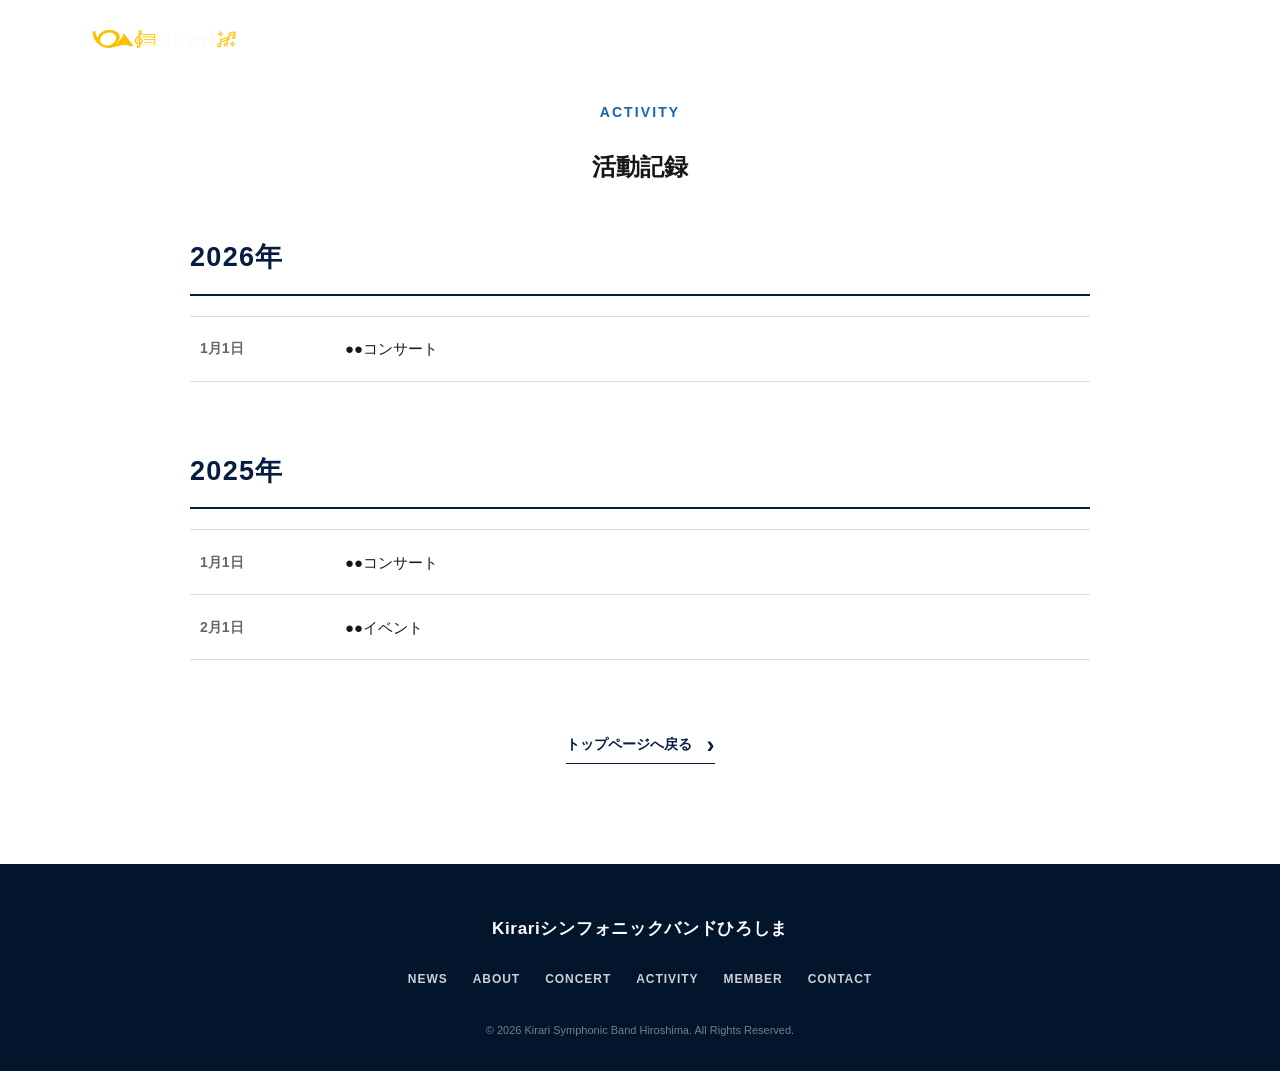
==== activity/index.html @ 5ab47866 "活動記録ページ追加、その他修正" ====
<!DOCTYPE html>
<html lang="ja">

<head>
  <meta charset="UTF-8">
  <meta name="viewport" content="width=device-width, initial-scale=1.0">

  <meta
    name="description"
    content="Kirariシンフォニックバンドひろしまの活動記録。演奏会や地域イベントなど、これまでの活動をご紹介します。"
  >

  <title>活動記録 | Kirariシンフォニックバンドひろしま</title>

  <link rel="stylesheet" href="../css/common.css">
  <link rel="stylesheet" href="../css/activity.css">
</head>

<body class="activity-page">

  <header class="site-header">

    <div class="container header-inner">

      <a class="site-name" href="../index.html">
        <img
          src="../images/ui/kirari_logo_header.png"
          alt="Kirariシンフォニックバンドひろしま"
        >
      </a>

      <button
        class="menu-button"
        aria-label="メニューを開く"
        aria-expanded="false"
        type="button"
      >
        <span></span>
        <span></span>
        <span></span>
      </button>

      <nav class="global-nav">

        <a href="../index.html#news">NEWS</a>
        <a href="../index.html#about">ABOUT</a>
        <a href="../index.html#concert">CONCERT</a>
        <a href="../index.html#activity">ACTIVITY</a>
        <a href="../index.html#member">MEMBER</a>
        <a href="../index.html#contact">CONTACT</a>

      </nav>

    </div>

  </header>


  <main>

    <section class="section">

      <div class="container">

        <div class="section-heading">

          <p class="eyebrow">
            ACTIVITY
          </p>

          <h1>
            活動記録
          </h1>

        </div>

        <div class="activity-records">

          <section class="activity-year">
            <h2>
              2026年
            </h2>

            <div class="activity-record-list">

              <div class="activity-record-item">
                <time datetime="2026-01-01">
                  1月1日
                </time>
                <span>
                  ●●コンサート
                </span>
              </div>

            </div>
          </section>

          <section class="activity-year">
            <h2>
              2025年
            </h2>

            <div class="activity-record-list">

              <div class="activity-record-item">
                <time datetime="2025-01-01">
                  1月1日
                </time>
                <span>
                  ●●コンサート
                </span>
              </div>

              <div class="activity-record-item">
                <time datetime="2025-02-01">
                  2月1日
                </time>
                <span>
                  ●●イベント
                </span>
              </div>

            </div>
          </section>

        </div>

        <div class="activity-page-back">

          <a href="../index.html#activity">

            トップページへ戻る

            <span>
              ›
            </span>

          </a>

        </div>

      </div>

    </section>

  </main>


  <footer class="site-footer">

    <div class="container footer-inner">

      <div class="footer-logo">
        Kirariシンフォニックバンドひろしま
      </div>

      <div class="footer-nav">

        <a href="../index.html#news">
          NEWS
        </a>

        <a href="../index.html#about">
          ABOUT
        </a>

        <a href="../index.html#concert">
          CONCERT
        </a>

        <a href="../index.html#activity">
          ACTIVITY
        </a>

        <a href="../index.html#member">
          MEMBER
        </a>

        <a href="../index.html#contact">
          CONTACT
        </a>

      </div>

      <p class="copyright">
        &copy; 2026 Kirari Symphonic Band Hiroshima.
        All Rights Reserved.
      </p>

    </div>

  </footer>


  <script src="../js/common.js"></script>

</body>

</html>
---- css/common.css ----
/* ==================================================
   Kirariシンフォニックバンドひろしま
   Common CSS
================================================== */


/* ==================================================
   VARIABLES
================================================== */

:root {
  --navy: #061d41;
  --navy-light: #0b2b5b;
  --blue: #1765b3;
  --gold: #ffc400;

  --text: #171717;
  --text-light: #666666;

  --white: #ffffff;
  --gray: #f5f6f8;
  --border: #dddddd;

  --max-width: 1100px;
}


/* ==================================================
   RESET
================================================== */

* {
  box-sizing: border-box;
}

html {
  scroll-behavior: smooth;
}

body {
  margin: 0;

  color: var(--text);
  background: var(--white);

  font-family:
    -apple-system,
    BlinkMacSystemFont,
    "Hiragino Kaku Gothic ProN",
    "Hiragino Sans",
    "Yu Gothic",
    YuGothic,
    "Noto Sans JP",
    sans-serif;

  line-height: 1.8;
}

img {
  max-width: 100%;
  height: auto;
}

a {
  color: inherit;
  text-decoration: none;
}

button {
  font-family: inherit;
}

.container {
  width: min(
    calc(100% - 80px),
    var(--max-width)
  );

  margin: 0 auto;
}


/* ==================================================
   ACCESSIBILITY
================================================== */

.visually-hidden {
  position: absolute;

  width: 1px;
  height: 1px;

  padding: 0;
  margin: -1px;

  overflow: hidden;

  clip: rect(0, 0, 0, 0);

  white-space: nowrap;

  border: 0;
}


/* ==================================================
   HEADER
================================================== */

.site-header {
  position: absolute;

  top: 0;
  left: 0;

  width: 100%;

  z-index: 100;

  color: var(--white);
}

.header-inner {
  min-height: 80px;

  display: flex;
  align-items: center;
  justify-content: space-between;

  gap: 40px;
}

.site-name img {
  display: block;

  width: 150px;
  height: auto;
}

.global-nav {
  display: flex;

  align-items: center;

  gap: 34px;
}

.global-nav a {
  position: relative;

  font-size: 13px;
  font-weight: 700;

  letter-spacing: .04em;

  transition: opacity .2s ease;
}

.global-nav a::after {
  content: "";

  position: absolute;

  left: 0;
  bottom: -7px;

  width: 0;
  height: 2px;

  background: var(--gold);

  transition: width .2s ease;
}

.global-nav a:hover::after {
  width: 100%;
}

.global-nav a:hover {
  opacity: .9;
}


/* ==================================================
   MOBILE MENU BUTTON
================================================== */

.menu-button {
  display: none;

  width: 42px;
  height: 42px;

  padding: 8px;

  border: 0;

  background: transparent;

  cursor: pointer;
}

.menu-button span {
  display: block;

  width: 100%;
  height: 3px;

  margin: 5px 0;

  background: var(--white);

  border-radius: 10px;
}


/* ==================================================
   HERO
================================================== */

.hero {
  min-height: 570px;

  display: flex;

  align-items: center;
  justify-content: center;

  position: relative;

  overflow: hidden;

  color: var(--white);

  background:
    radial-gradient(
      circle at 50% 40%,
      #0c3268 0%,
      var(--navy) 60%,
      #03142f 100%
    );
}

.hero::after {
  content: "";

  position: absolute;

  left: 0;
  bottom: 0;

  width: 100%;
  height: 1px;

  background: rgba(255,255,255,.12);
}

.hero-inner {
  width: min(
    calc(100% - 40px),
    900px
  );

  margin: 55px auto 0;

  text-align: center;

  position: relative;

  z-index: 1;
}

.hero-kicker {
  margin: 0 0 16px;

  color: var(--gold);

  font-size: 13px;
  font-weight: 800;

  letter-spacing: .3em;
}

.hero-logo {
  display: block;

  width: min(75vw, 450px);

  height: auto;

  margin: 0 auto 25px;
}

.hero-copy {
  margin: 0 0 25px;

  font-size: 18px;
  font-weight: 400;

  letter-spacing: .05em;
}

.hero-button {
  display: inline-flex;

  align-items: center;
  justify-content: center;

  gap: 30px;

  min-width: 270px;

  padding: 12px 22px;

  border: 1px solid rgba(255,255,255,.9);

  border-radius: 4px;

  color: var(--white);

  font-size: 15px;
  font-weight: 700;

  transition:
    background .25s ease,
    color .25s ease,
    border-color .25s ease;
}

.hero-button .arrow {
  font-size: 27px;

  line-height: 1;
}

.hero-button:hover {
  background: var(--white);

  color: var(--navy);
}


/* ==================================================
   SECTION
================================================== */

.section {
  padding: 100px 0;
}

.section-heading {
  margin-bottom: 45px;

  text-align: center;
}

.eyebrow {
  margin: 0 0 5px;

  color: var(--blue);

  font-size: 14px;
  font-weight: 800;

  letter-spacing: .15em;
}

.section-heading h2 {
  margin: 0;

  color: var(--navy);

  font-size: 36px;
  font-weight: 800;

  letter-spacing: .05em;
}


/* ==================================================
   NEWS
================================================== */

.news-section {
  background: var(--white);
}

.news-list {
  border-top: 1px solid var(--border);
}

.news-item {
  display: grid;

  grid-template-columns:
    105px
    95px
    1fr
    30px;

  align-items: center;

  gap: 20px;

  min-height: 60px;

  border-bottom: 1px solid var(--border);

  transition: background .2s ease;
}

.news-item:hover {
  background: #f8fafc;
}

.news-item time {
  font-size: 14px;

  color: var(--text);
}

.news-category {
  display: inline-block;

  width: fit-content;

  padding: 2px 10px;

  background: var(--blue);

  border-radius: 3px;

  color: var(--white);

  font-size: 12px;
  font-weight: 700;

  line-height: 1.6;
}

.news-title {
  font-size: 15px;

  font-weight: 500;
}

.news-arrow {
  color: var(--navy);

  font-size: 27px;

  line-height: 1;

  text-align: right;
}

.more-link-wrapper {
  margin-top: 30px;

  text-align: center;
}

.more-link {
  display: inline-flex;

  align-items: center;

  gap: 20px;

  padding-bottom: 5px;

  border-bottom: 1px solid var(--navy);

  color: var(--navy);

  font-size: 14px;
  font-weight: 700;
}

.more-link span {
  font-size: 24px;

  line-height: 1;
}


/* ==================================================
   ABOUT
================================================== */

.about-section {
  background: var(--gray);
}

.about-grid {
  display: grid;

  grid-template-columns:
    1.2fr
    .8fr;

  gap: 80px;

  align-items: center;
}

.about-text h3 {
  margin: 0 0 25px;

  color: var(--navy);

  font-size: 31px;

  line-height: 1.5;
}

.about-text p {
  margin: 0 0 18px;

  color: var(--text-light);

  font-size: 15px;
}

.about-info {
  background: var(--white);

  border: 1px solid var(--border);
}

.info-row {
  display: grid;

  grid-template-columns: 100px 1fr;

  align-items: start;

  padding: 20px 25px;

  border-bottom: 1px solid var(--border);
}

.info-row:last-child {
  border-bottom: 0;
}

.info-row span {
  color: var(--text-light);

  font-size: 13px;
}

.info-row strong {
  color: var(--navy);

  font-size: 14px;

  line-height: 1.8;
}


/* ==================================================
   CONDUCTOR
================================================== */

.conductor {
  display: grid;

  grid-template-columns: 260px 1fr;

  gap: 50px;

  align-items: center;

  margin-top: 80px;

  padding-top: 70px;

  border-top: 1px solid var(--border);
}

.conductor-photo {
  aspect-ratio: 1 / 1;

  display: flex;

  align-items: center;
  justify-content: center;

  overflow: hidden;

  background:
    linear-gradient(
      135deg,
      #d9dee7,
      #b9c2cf
    );

  color: #667085;

  font-size: 13px;
  font-weight: 700;

  letter-spacing: .15em;
}

.conductor-photo img {
  width: 100%;
  height: 100%;

  object-fit: cover;
}

.conductor-content {
  max-width: 600px;
}

.conductor-label {
  margin: 0 0 5px;

  color: var(--blue);

  font-size: 12px;
  font-weight: 800;

  letter-spacing: .15em;
}

.conductor-content h3 {
  margin: 0 0 8px;

  color: var(--navy);

  font-size: 28px;
}

.conductor-content h4 {
  margin: 0 0 20px;

  color: var(--text);

  font-size: 21px;
}

.conductor-name-en {
  margin-left: 10px;

  color: var(--text-light);

  font-size: 14px;
  font-weight: 500;

  letter-spacing: .05em;
}

.conductor-content > p:last-child {
  margin: 0;

  color: var(--text-light);

  font-size: 15px;

  line-height: 2;
}

.conductor-content > p:last-child strong {
  color: var(--navy);

  font-weight: 700;
}


/* ==================================================
   CONCERT
================================================== */

.concert-section {
  background: var(--white);
}

.concert-card {
  display: grid;

  grid-template-columns: 180px 1fr;

  border: 1px solid var(--border);

  background: var(--white);

  box-shadow: 0 10px 35px rgba(0,0,0,.05);
}

.concert-date {
  display: flex;

  flex-direction: column;

  align-items: center;
  justify-content: center;

  min-height: 280px;

  background: var(--navy);

  color: var(--white);

  text-align: center;
}

.concert-date span {
  font-size: 18px;

  letter-spacing: .1em;
}

.concert-date strong {
  margin-top: 5px;

  color: var(--gold);

  font-size: 42px;

  line-height: 1;
}

.concert-content {
  padding: 50px;
}

.concert-label {
  margin: 0 0 5px;

  color: var(--blue);

  font-size: 12px;
  font-weight: 800;

  letter-spacing: .12em;
}

.concert-content h3 {
  margin: 0 0 25px;

  color: var(--navy);

  font-size: 28px;
}

.concert-details p {
  margin: 8px 0;

  color: var(--text-light);

  font-size: 14px;
}

.concert-details span {
  display: inline-block;

  width: 45px;

  color: var(--text);

  font-weight: 700;
}

.detail-space {
  margin-left: 30px;
}

.text-link {
  display: inline-flex;

  align-items: center;

  gap: 15px;

  margin-top: 20px;

  padding-bottom: 4px;

  border-bottom: 1px solid var(--navy);

  color: var(--navy);

  font-size: 14px;

  font-weight: 700;
}

.text-link span {
  font-size: 24px;
}


/* ==================================================
   ACTIVITY
================================================== */

.activity-section {
  background: var(--gray);
}

.activity-grid {
  display: grid;

  grid-template-columns:
    repeat(2, 1fr);

  gap: 25px;

  max-width: 750px;

  margin: 0 auto;
}

.activity-card {
  overflow: hidden;

  background: var(--white);

  border: 1px solid var(--border);
}

.activity-image {
  aspect-ratio: 16 / 10;

  display: flex;

  align-items: center;
  justify-content: center;

  background:
    linear-gradient(
      135deg,
      #d9dee7,
      #b9c2cf
    );

  color: #667085;

  font-size: 13px;
  font-weight: 700;

  letter-spacing: .15em;
}

.activity-content {
  padding: 25px;
}

.activity-number {
  margin: 0 0 5px;

  color: var(--gold);

  font-size: 14px;
  font-weight: 800;
}

.activity-content h3 {
  margin: 0 0 10px;

  color: var(--navy);

  font-size: 20px;
}

.activity-content p:last-child {
  margin: 0;

  color: var(--text-light);

  font-size: 14px;
}


/* ==================================================
   MEMBER
================================================== */

.member-section {
  background: var(--white);
}

.member-intro {
  max-width: 700px;

  margin: 0 auto 45px;

  text-align: center;
}

.member-intro h3 {
  margin: 0 0 20px;

  color: var(--navy);

  font-size: 28px;

  line-height: 1.6;
}

.member-intro p {
  margin: 0;

  color: var(--text-light);

  font-size: 15px;
}

.member-grid {
  display: grid;

  grid-template-columns:
    1.4fr
    .6fr;

  gap: 30px;

  align-items: stretch;
}

.member-box {
  border: 1px solid var(--border);

  background: var(--white);
}

.member-box > h3 {
  margin: 0;

  padding: 18px 25px;

  background: var(--navy);

  color: var(--white);

  font-size: 18px;
}

.member-info-row {
  display: grid;

  grid-template-columns: 120px 1fr;

  align-items: start;

  gap: 20px;

  padding: 20px 25px;

  border-bottom: 1px solid var(--border);
}

.member-info-row:last-child {
  border-bottom: 0;
}

.member-info-row span {
  color: var(--text-light);

  font-size: 13px;
}

.member-info-row strong {
  color: var(--navy);

  font-size: 14px;

  line-height: 1.8;
}

.member-visit {
  display: flex;

  flex-direction: column;

  align-items: center;
  justify-content: center;

  padding: 40px 30px;

  background:
    linear-gradient(
      135deg,
      var(--navy),
      var(--navy-light)
    );

  color: var(--white);

  text-align: center;
}

.member-visit-label {
  margin: 0 0 5px;

  color: var(--gold);

  font-size: 12px;
  font-weight: 800;

  letter-spacing: .15em;
}

.member-visit h3 {
  margin: 0 0 15px;

  font-size: 25px;
}

.member-visit > p:not(.member-visit-label) {
  margin: 0 0 25px;

  color: rgba(255,255,255,.8);

  font-size: 14px;
}

.member-button {
  display: inline-flex;

  align-items: center;
  justify-content: center;

  gap: 20px;

  min-width: 200px;

  padding: 12px 20px;

  border: 1px solid var(--white);

  border-radius: 4px;

  color: var(--white);

  font-size: 14px;
  font-weight: 700;

  transition:
    background .25s ease,
    color .25s ease;
}

.member-button span {
  font-size: 24px;

  line-height: 1;
}

.member-button:hover {
  background: var(--white);

  color: var(--navy);
}


/* ==================================================
   CONTACT
================================================== */

.contact-section {
  padding: 50px 0;

  background:
    linear-gradient(
      135deg,
      var(--navy),
      var(--navy-light)
    );

  color: var(--white);

  text-align: center;
}

.contact-inner .eyebrow {
  color: var(--gold);
}

.contact-inner h2 {
  margin: 0 0 15px;

  font-size: 36px;
}

.contact-inner > p {
  margin: 0 0 22px;

  color: rgba(255,255,255,.8);

  font-size: 15px;
}

.contact-button {
  display: inline-flex;

  align-items: center;
  justify-content: center;

  gap: 30px;

  min-width: 240px;

  padding: 12px 25px;

  border: 1px solid var(--white);

  border-radius: 4px;

  color: var(--white);

  font-size: 14px;
  font-weight: 700;

  transition:
    background .25s ease,
    color .25s ease;
}

.contact-button span {
  font-size: 25px;
}

.contact-button:hover {
  background: var(--white);

  color: var(--navy);
}


/* ==================================================
   FOOTER
================================================== */

.site-footer {
  padding: 50px 0 30px;

  background: #03142d;

  color: var(--white);
}

.footer-inner {
  text-align: center;
}

.footer-logo {
  margin-bottom: 25px;

  font-size: 17px;
  font-weight: 700;

  letter-spacing: .04em;
}

.footer-nav {
  display: flex;

  justify-content: center;

  gap: 25px;

  margin-bottom: 30px;
}

.footer-nav a {
  font-size: 12px;
  font-weight: 700;

  letter-spacing: .08em;

  opacity: .8;
}

.footer-nav a:hover {
  opacity: 1;
}

.copyright {
  margin: 0;

  color: rgba(255,255,255,.45);

  font-size: 11px;
}


/* ==================================================
   TABLET
================================================== */

@media (max-width: 900px) {

  .container {
    width: min(
      calc(100% - 50px),
      var(--max-width)
    );
  }

  .global-nav {
    gap: 18px;
  }

  .about-grid {
    gap: 40px;
  }

  .member-grid {
    grid-template-columns: 1fr;
  }

}


/* ==================================================
   MOBILE
================================================== */

@media (max-width: 700px) {

  .container {
    width: calc(100% - 32px);
  }


  /* ====================
     HEADER
  ==================== */

  .header-inner {
    min-height: 65px;
  }

  .site-name {
    display: block;

    width: 90px;

    max-width: 90px;
  }

  .site-name img {
    display: block;

    width: 90px;

    height: auto;
  }

  .menu-button {
    display: block;
  }

  .global-nav {
    position: absolute;

    top: 65px;
    left: 0;

    width: 100%;

    display: none;

    flex-direction: column;

    gap: 0;

    padding: 10px 20px 20px;

    background: var(--navy);

    border-top: 1px solid rgba(255,255,255,.15);
  }

  .global-nav.is-open {
    display: flex;
  }

  .global-nav a {
    padding: 13px 0;

    border-bottom: 1px solid rgba(255,255,255,.12);

    font-size: 13px;
  }


  /* ====================
     HERO
  ==================== */

  .hero {
    min-height: 450px;
  }

  .hero-inner {
    width: calc(100% - 32px);

    margin-top: 25px;
  }

  .hero-kicker {
    margin-bottom: 8px;

    font-size: 9px;

    letter-spacing: .25em;
  }

  .hero-logo {
    width: min(74vw, 390px);

    margin-bottom: 14px;
  }

  .hero-copy {
    margin: 0 0 15px;

    font-size: 13px;

    letter-spacing: .03em;
  }

  .hero-button {
    min-width: 210px;

    padding: 9px 15px;

    gap: 18px;

    font-size: 12px;
  }

  .hero-button .arrow {
    font-size: 23px;
  }


  /* ====================
     SECTION
  ==================== */

  .section {
    padding: 70px 0;
  }

  .section-heading {
    margin-bottom: 32px;
  }

  .section-heading h2 {
    font-size: 28px;
  }

  .eyebrow {
    font-size: 12px;
  }


  /* ====================
     NEWS
  ==================== */

  .news-item {
    grid-template-columns:
      90px 75px 1fr 20px;

    gap: 8px;

    min-height: 65px;
  }

  .news-item time {
    font-size: 11px;
  }

  .news-category {
    padding: 2px 6px;

    font-size: 10px;
  }

  .news-title {
    font-size: 12px;
  }

  .news-arrow {
    font-size: 20px;
  }


  /* ====================
     ABOUT
  ==================== */

  .about-grid {
    grid-template-columns: 1fr;

    gap: 35px;
  }

  .about-text h3 {
    font-size: 25px;
  }

  .info-row {
    grid-template-columns: 90px 1fr;

    padding: 17px 18px;
  }

  .info-row span {
    font-size: 12px;
  }

  .info-row strong {
    font-size: 13px;

    line-height: 1.7;
  }


  /* ====================
     CONDUCTOR
  ==================== */

  .conductor {
    grid-template-columns: 1fr;

    gap: 25px;

    margin-top: 55px;

    padding-top: 50px;
  }

  .conductor-photo {
    width: min(65vw, 250px);

    margin: 0 auto;
  }

  .conductor-content {
    text-align: center;
  }

  .conductor-content h3 {
    font-size: 24px;
  }

  .conductor-content h4 {
    font-size: 19px;
  }

  .conductor-name-en {
    display: block;

    margin: 3px 0 0;

    font-size: 13px;
  }

  .conductor-content > p:last-child {
    font-size: 13px;

    line-height: 1.9;

    text-align: left;
  }


  /* ====================
     CONCERT
  ==================== */

  .concert-card {
    grid-template-columns: 1fr;
  }

  .concert-date {
    min-height: 110px;
  }

  .concert-date strong {
    font-size: 34px;
  }

  .concert-content {
    padding: 30px 25px;
  }

  .concert-content h3 {
    font-size: 23px;
  }


  /* ====================
     ACTIVITY
  ==================== */

  .activity-grid {
    grid-template-columns: 1fr;

    gap: 20px;

    max-width: none;
  }


  /* ====================
     MEMBER
  ==================== */

  .member-intro {
    margin-bottom: 30px;
  }

  .member-intro h3 {
    font-size: 23px;
  }

  .member-intro p {
    font-size: 13px;
  }

  .member-grid {
    grid-template-columns: 1fr;

    gap: 20px;
  }

  .member-info-row {
    grid-template-columns: 90px 1fr;

    gap: 12px;

    padding: 17px 18px;
  }

  .member-info-row span {
    font-size: 12px;
  }

  .member-info-row strong {
    font-size: 13px;

    line-height: 1.7;
  }

  .member-box > h3 {
    padding: 15px 18px;

    font-size: 17px;
  }

  .member-visit {
    padding: 35px 25px;
  }

  .member-visit h3 {
    font-size: 23px;
  }

  .member-visit > p:not(.member-visit-label) {
    font-size: 13px;
  }

  .member-button {
    min-width: 200px;

    padding: 11px 18px;

    font-size: 13px;
  }


  /* ====================
     CONTACT
  ==================== */

  .contact-section {
    padding: 45px 0;
  }

  .contact-inner h2 {
    margin-bottom: 12px;

    font-size: 28px;
  }

  .contact-inner > p {
    margin-bottom: 20px;

    font-size: 13px;
  }

  .contact-button {
    min-width: 220px;

    padding: 11px 20px;

    gap: 25px;

    font-size: 13px;
  }


  /* ====================
     FOOTER
  ==================== */

  .footer-nav {
    flex-wrap: wrap;

    gap: 15px 20px;
  }

}


/* ==================================================
   SMALL MOBILE
================================================== */

@media (max-width: 400px) {

  .site-name {
    width: 82px;

    max-width: 82px;
  }

  .site-name img {
    width: 82px;
  }

  .hero {
    min-height: 440px;
  }

  .hero-logo {
    width: 78vw;
  }

  .hero-copy {
    font-size: 12px;
  }

  .news-item {
    grid-template-columns:
      82px 65px 1fr 15px;

    gap: 5px;
  }

  .news-title {
    font-size: 11px;
  }

  .news-category {
    font-size: 9px;
  }

}

/* ==================================================
   INSTAGRAM
================================================== */

.instagram-section {
  background: var(--gray);
}

.instagram-intro {
  margin: -15px auto 35px;

  text-align: center;
}

.instagram-intro p {
  margin: 0 0 8px;

  color: var(--text-light);

  font-size: 14px;
}

.instagram-account {
  color: var(--navy);

  font-size: 15px;
  font-weight: 700;

  letter-spacing: .02em;

  transition: opacity .2s ease;
}

.instagram-account:hover {
  opacity: .65;
}


/* ====================
   INSTAGRAM GRID
==================== */

.instagram-grid {
  display: grid;

  grid-template-columns:
    repeat(3, 1fr);

  gap: 15px;

  max-width: 800px;

  margin: 0 auto;
}

.instagram-item {
  position: relative;

  display: block;

  aspect-ratio: 1 / 1;

  overflow: hidden;

  background: #e5e8ed;

  border: 1px solid var(--border);
}

.instagram-item img {
  display: block;

  width: 100%;
  height: 100%;

  object-fit: cover;

  transition:
    transform .35s ease,
    opacity .35s ease;
}

.instagram-item:hover img {
  transform: scale(1.04);

  opacity: .85;
}


/* ====================
   INSTAGRAM MORE
==================== */

.instagram-more {
  margin-top: 35px;

  text-align: center;
}

.instagram-button {
  display: inline-flex;

  align-items: center;
  justify-content: center;

  gap: 20px;

  min-width: 220px;

  padding: 12px 22px;

  border: 1px solid var(--navy);

  border-radius: 4px;

  color: var(--navy);

  font-size: 14px;
  font-weight: 700;

  transition:
    background .25s ease,
    color .25s ease;
}

.instagram-button span {
  font-size: 24px;

  line-height: 1;
}

.instagram-button:hover {
  background: var(--navy);

  color: var(--white);
}


/* ==================================================
   INSTAGRAM MOBILE
================================================== */

.instagram-mobile-br {
  display: none;
}


@media (max-width: 700px) {

  .instagram-intro {
    margin-top: -10px;

    margin-bottom: 25px;
  }

  .instagram-intro p {
    font-size: 13px;

    line-height: 1.8;
  }

  .instagram-mobile-br {
    display: block;
  }

  .instagram-account {
    font-size: 13px;
  }

  .instagram-grid {
    grid-template-columns:
      repeat(2, 1fr);

    gap: 8px;
  }

  .instagram-more {
    margin-top: 25px;
  }

  .instagram-button {
    min-width: 200px;

    padding: 11px 18px;

    font-size: 13px;
  }

}


/* ==================================================
   SLIDESHOW
   ================================================== */

.slideshow {
  margin-top: 40px;
}

.slideshow-container {
  position: relative;

  display: flex;
  align-items: center;
  justify-content: center;

  width: 100%;
}

.slideshow-image-wrapper {
  position: relative;

  width: 100%;
  max-width: 900px;

  overflow: hidden;

  background: #e5e8ed;
}

.slideshow-image-wrapper img {
  display: block;

  width: 100%;
  height: auto;

  aspect-ratio: 16 / 9;

  object-fit: cover;
}

.slideshow-placeholder {
  aspect-ratio: 16 / 9;

  display: flex;

  align-items: center;
  justify-content: center;

  background:
    linear-gradient(
      135deg,
      #d9dee7,
      #b9c2cf
    );

  color: #667085;

  font-size: 13px;
  font-weight: 700;

  letter-spacing: .15em;
}

.slideshow-button {
  position: absolute;

  top: 50%;
  z-index: 2;

  transform: translateY(-50%);

  width: 48px;
  height: 48px;

  display: flex;
  align-items: center;
  justify-content: center;

  padding: 0;

  border: 1px solid rgba(255,255,255,.8);
  border-radius: 50%;

  background: rgba(6,29,65,.65);

  color: var(--white);

  font-size: 32px;
  line-height: 1;

  cursor: pointer;

  transition:
    background .2s ease,
    opacity .2s ease;
}

.slideshow-button:hover {
  background: rgba(6,29,65,.9);
}

.slideshow-button:disabled {
  opacity: .35;
  cursor: default;
}

.slideshow-prev {
  left: 16px;
}

.slideshow-next {
  right: 16px;
}


@media (max-width: 700px) {

  .slideshow {
    margin-top: 30px;
  }

  .slideshow-button {
    width: 38px;
    height: 38px;

    font-size: 27px;
  }

  .slideshow-prev {
    left: 8px;
  }

  .slideshow-next {
    right: 8px;
  }

}
---- css/activity.css ----
/* ==================================================
Kirariシンフォニックバンドひろしま
Activity Page CSS
================================================== */

/* ==================================================
PAGE
================================================== */

.activity-page {
    background: var(--white);
}

/* ==================================================
ACTIVITY RECORDS
================================================== */

.activity-records {
    max-width: 900px;

    margin: 0 auto;
}

/* ==================================================
YEAR
================================================== */

.activity-year {
    margin-bottom: 65px;
}

.activity-year:last-child {
    margin-bottom: 0;
}

.activity-year h2 {
    margin: 0 0 20px;

    padding-bottom: 12px;

    border-bottom: 2px solid var(--navy);

    color: var(--navy);

    font-size: 27px;
    font-weight: 800;

    letter-spacing: .05em;
}

/* ==================================================
RECORD LIST
================================================== */

.activity-record-list {
    border-top: 1px solid var(--border);
}

/* ==================================================
RECORD ITEM
================================================== */

.activity-record-item {
    display: grid;

    grid-template-columns: 120px 1fr;

    align-items: center;

    gap: 25px;

    min-height: 65px;

    padding: 15px 10px;

    border-bottom: 1px solid var(--border);
}

/* DATE */

.activity-record-item time {
    color: var(--text-light);

    font-size: 14px;
    font-weight: 600;
}

/* TITLE */

.activity-record-item span {
    color: var(--text);

    font-size: 15px;
    font-weight: 500;
}

/* ==================================================
BACK BUTTON
================================================== */

.activity-page-back {
    margin-top: 70px;

    text-align: center;
}

.activity-page-back a {
    display: inline-flex;

    align-items: center;

    gap: 15px;

    padding-bottom: 5px;

    border-bottom: 1px solid var(--navy);

    color: var(--navy);

    font-size: 14px;
    font-weight: 700;
}

.activity-page-back a span {
    font-size: 24px;

    line-height: 1;
}

/* ==================================================
MOBILE
================================================== */

@media (max-width: 700px) {

    .activity-records {
        width: 100%;
    }

    .activity-year {
        margin-bottom: 50px;
    }

    .activity-year h2 {
        margin-bottom: 15px;
        font-size: 23px;

    }

    .activity-record-item {
        grid-template-columns: 82px 1fr;
        gap: 12px;
        min-height: 60px;
        padding: 13px 5px;

    }

    .activity-record-item time {
        font-size: 12px;
    }

    .activity-record-item span {
        font-size: 13px;
        line-height: 1.7;
    }

    .activity-page-back {
        margin-top: 50px;
    }

}
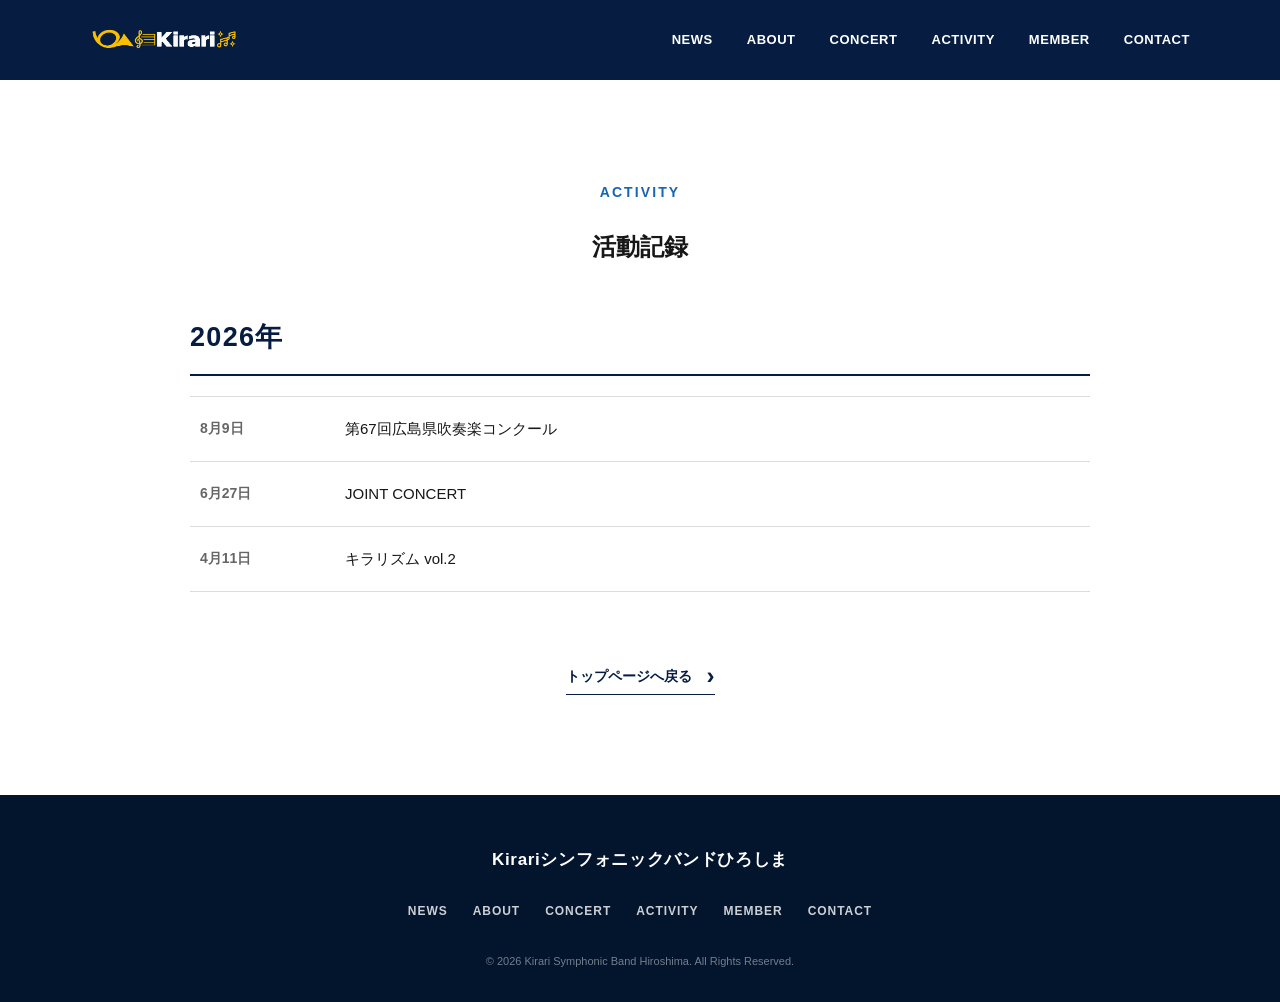
==== commit 03e0b115: "活動記録更新" ====
--- a/activity/index.html
+++ b/activity/index.html
@@ -85,17 +85,35 @@
 
               <div class="activity-record-item">
                 <time datetime="2026-01-01">
-                  1月1日
-                </time>
-                <span>
-                  ●●コンサート
+                  8月9日
+                </time>
+                <span>
+                  第67回広島県吹奏楽コンクール
+                </span>
+              </div>
+
+              <div class="activity-record-item">
+                <time datetime="2026-01-01">
+                  6月27日
+                </time>
+                <span>
+                  JOINT CONCERT
+                </span>
+              </div>
+
+              <div class="activity-record-item">
+                <time datetime="2026-01-01">
+                  4月11日
+                </time>
+                <span>
+                  キラリズム vol.2
                 </span>
               </div>
 
             </div>
           </section>
 
-          <section class="activity-year">
+          <!-- <section class="activity-year">
             <h2>
               2025年
             </h2>
@@ -121,7 +139,7 @@
               </div>
 
             </div>
-          </section>
+          </section> -->
 
         </div>
 
--- a/css/common.css
+++ b/css/common.css
@@ -71,10 +71,7 @@
 }
 
 .container {
-  width: min(
-    calc(100% - 80px),
-    var(--max-width)
-  );
+  width: min(calc(100% - 80px), var(--max-width));
 
   margin: 0 auto;
 }
@@ -219,7 +216,7 @@
 ================================================== */
 
 .hero {
-  min-height: 570px;
+  min-height: 580px;
 
   display: flex;
 
@@ -252,14 +249,11 @@
   width: 100%;
   height: 1px;
 
-  background: rgba(255,255,255,.12);
+  background: rgba(255, 255, 255, .12);
 }
 
 .hero-inner {
-  width: min(
-    calc(100% - 40px),
-    900px
-  );
+  width: min(calc(100% - 40px), 900px);
 
   margin: 55px auto 0;
 
@@ -308,11 +302,11 @@
 
   gap: 30px;
 
-  min-width: 270px;
+  min-width: 200px;
 
   padding: 12px 22px;
 
-  border: 1px solid rgba(255,255,255,.9);
+  border: 1px solid rgba(255, 255, 255, .9);
 
   border-radius: 4px;
 
@@ -393,10 +387,7 @@
   display: grid;
 
   grid-template-columns:
-    105px
-    95px
-    1fr
-    30px;
+    105px 95px 1fr 30px;
 
   align-items: center;
 
@@ -496,8 +487,7 @@
   display: grid;
 
   grid-template-columns:
-    1.2fr
-    .8fr;
+    1.2fr .8fr;
 
   gap: 80px;
 
@@ -687,7 +677,7 @@
 
   background: var(--white);
 
-  box-shadow: 0 10px 35px rgba(0,0,0,.05);
+  box-shadow: 0 10px 35px rgba(0, 0, 0, .05);
 }
 
 .concert-date {
@@ -718,7 +708,7 @@
 
   color: var(--gold);
 
-  font-size: 42px;
+  font-size: 30px;
 
   line-height: 1;
 }
@@ -913,8 +903,7 @@
   display: grid;
 
   grid-template-columns:
-    1.4fr
-    .6fr;
+    1.4fr .6fr;
 
   gap: 30px;
 
@@ -1013,7 +1002,7 @@
 .member-visit > p:not(.member-visit-label) {
   margin: 0 0 25px;
 
-  color: rgba(255,255,255,.8);
+  color: rgba(255, 255, 255, .8);
 
   font-size: 14px;
 }
@@ -1089,7 +1078,7 @@
 .contact-inner > p {
   margin: 0 0 22px;
 
-  color: rgba(255,255,255,.8);
+  color: rgba(255, 255, 255, .8);
 
   font-size: 15px;
 }
@@ -1104,7 +1093,7 @@
 
   min-width: 240px;
 
-  padding: 12px 25px;
+  padding: 5px 25px;
 
   border: 1px solid var(--white);
 
@@ -1168,6 +1157,7 @@
 
 .footer-nav a {
   font-size: 12px;
+
   font-weight: 700;
 
   letter-spacing: .08em;
@@ -1182,7 +1172,7 @@
 .copyright {
   margin: 0;
 
-  color: rgba(255,255,255,.45);
+  color: rgba(255, 255, 255, .45);
 
   font-size: 11px;
 }
@@ -1195,10 +1185,7 @@
 @media (max-width: 900px) {
 
   .container {
-    width: min(
-      calc(100% - 50px),
-      var(--max-width)
-    );
+    width: min(calc(100% - 50px), var(--max-width));
   }
 
   .global-nav {
@@ -1235,18 +1222,23 @@
     min-height: 65px;
   }
 
+  /*
+    スマホヘッダーのロゴ
+    90px → 150pxに変更
+  */
+
   .site-name {
     display: block;
 
-    width: 90px;
-
-    max-width: 90px;
+    width: 150px;
+
+    max-width: 150px;
   }
 
   .site-name img {
     display: block;
 
-    width: 90px;
+    width: 150px;
 
     height: auto;
   }
@@ -1259,6 +1251,7 @@
     position: absolute;
 
     top: 65px;
+
     left: 0;
 
     width: 100%;
@@ -1273,7 +1266,7 @@
 
     background: var(--navy);
 
-    border-top: 1px solid rgba(255,255,255,.15);
+    border-top: 1px solid rgba(255, 255, 255, .15);
   }
 
   .global-nav.is-open {
@@ -1283,9 +1276,19 @@
   .global-nav a {
     padding: 13px 0;
 
-    border-bottom: 1px solid rgba(255,255,255,.12);
+    border-bottom: 1px solid rgba(255, 255, 255, .12);
 
     font-size: 13px;
+  }
+
+
+  /*
+    TOPページはロゴがないため
+    ☰を右端に配置
+  */
+
+  .top-header .header-inner {
+    justify-content: flex-end;
   }
 
 
@@ -1294,13 +1297,13 @@
   ==================== */
 
   .hero {
-    min-height: 450px;
+    min-height: 350px;
   }
 
   .hero-inner {
     width: calc(100% - 32px);
 
-    margin-top: 25px;
+    margin-top: 0px;
   }
 
   .hero-kicker {
@@ -1312,7 +1315,7 @@
   }
 
   .hero-logo {
-    width: min(74vw, 390px);
+    width: min(74vw, 280px);
 
     margin-bottom: 14px;
   }
@@ -1326,9 +1329,9 @@
   }
 
   .hero-button {
-    min-width: 210px;
-
-    padding: 9px 15px;
+    min-width: 150px;
+
+    padding: 9px 5px;
 
     gap: 18px;
 
@@ -1486,7 +1489,7 @@
   }
 
   .concert-date strong {
-    font-size: 34px;
+    font-size: 30px;
   }
 
   .concert-content {
@@ -1601,7 +1604,7 @@
   .contact-button {
     min-width: 220px;
 
-    padding: 11px 20px;
+    padding: 5px 18px;
 
     gap: 25px;
 
@@ -1619,6 +1622,92 @@
     gap: 15px 20px;
   }
 
+
+  /* ====================
+     INSTAGRAM
+  ==================== */
+
+  .instagram-intro {
+    margin-top: -10px;
+
+    margin-bottom: 25px;
+  }
+
+  .instagram-intro p {
+    font-size: 13px;
+
+    line-height: 1.8;
+  }
+
+  .instagram-mobile-br {
+    display: block;
+  }
+
+  .instagram-account {
+    font-size: 13px;
+  }
+
+  .instagram-grid {
+    grid-template-columns:
+      repeat(2, 1fr);
+
+    gap: 8px;
+  }
+
+  .instagram-more {
+    margin-top: 25px;
+  }
+
+  .instagram-button {
+    min-width: 200px;
+
+    padding: 11px 18px;
+
+    font-size: 13px;
+  }
+
+
+  /* ====================
+     SLIDESHOW
+  ==================== */
+
+  .slideshow {
+    margin-bottom: 70px;
+  }
+
+  .slideshow-button {
+    width: 24px;
+    height: 24px;
+
+    border-color: rgba(255, 255, 255, .55);
+
+    background: rgba(6, 29, 65, .38);
+
+    opacity: .78;
+  }
+
+  .slideshow-button::before {
+    width: 6px;
+    height: 6px;
+
+    border-width: 1.3px;
+  }
+
+  .slideshow-prev {
+    left: 7px;
+  }
+
+  .slideshow-next {
+    right: 7px;
+  }
+
+  .slideshow-button:active {
+    background: rgba(6, 29, 65, .72);
+
+    transform:
+      translateY(-50%) scale(.94);
+  }
+
 }
 
 
@@ -1628,14 +1717,24 @@
 
 @media (max-width: 400px) {
 
+  /*
+    ロゴは150pxを維持
+  */
+
   .site-name {
-    width: 82px;
-
-    max-width: 82px;
+    display: block;
+
+    width: 150px;
+
+    max-width: 150px;
   }
 
   .site-name img {
-    width: 82px;
+    display: block;
+
+    width: 150px;
+
+    height: auto;
   }
 
   .hero {
@@ -1665,7 +1764,32 @@
     font-size: 9px;
   }
 
-}
+
+  /* ====================
+     SMALL MOBILE
+     SLIDESHOW
+  ==================== */
+
+  .slideshow-button {
+    width: 22px;
+    height: 22px;
+  }
+
+  .slideshow-button::before {
+    width: 5px;
+    height: 5px;
+  }
+
+  .slideshow-prev {
+    left: 6px;
+  }
+
+  .slideshow-next {
+    right: 6px;
+  }
+
+}
+
 
 /* ==================================================
    INSTAGRAM
@@ -1693,6 +1817,7 @@
   color: var(--navy);
 
   font-size: 15px;
+
   font-weight: 700;
 
   letter-spacing: .02em;
@@ -1702,6 +1827,10 @@
 
 .instagram-account:hover {
   opacity: .65;
+}
+
+.instagram-mobile-br {
+  display: none;
 }
 
 
@@ -1785,6 +1914,7 @@
   color: var(--navy);
 
   font-size: 14px;
+
   font-weight: 700;
 
   transition:
@@ -1806,70 +1936,72 @@
 
 
 /* ==================================================
-   INSTAGRAM MOBILE
-================================================== */
-
-.instagram-mobile-br {
-  display: none;
-}
-
-
-@media (max-width: 700px) {
-
-  .instagram-intro {
-    margin-top: -10px;
-
-    margin-bottom: 25px;
-  }
-
-  .instagram-intro p {
-    font-size: 13px;
-
-    line-height: 1.8;
-  }
-
-  .instagram-mobile-br {
-    display: block;
-  }
-
-  .instagram-account {
-    font-size: 13px;
-  }
-
-  .instagram-grid {
-    grid-template-columns:
-      repeat(2, 1fr);
-
-    gap: 8px;
-  }
-
-  .instagram-more {
-    margin-top: 25px;
-  }
-
-  .instagram-button {
-    min-width: 200px;
-
-    padding: 11px 18px;
-
-    font-size: 13px;
-  }
-
+   ACTIVITY MORE
+================================================== */
+
+.activity-more {
+  margin-top: 35px;
+
+  text-align: center;
+}
+
+.activity-button {
+  display: inline-flex;
+
+  align-items: center;
+  justify-content: center;
+
+  gap: 20px;
+
+  min-width: 200px;
+
+  padding: 11px 18px;
+
+  border: 1px solid var(--navy);
+
+  border-radius: 4px;
+
+  background: transparent;
+
+  color: var(--navy);
+
+  font-size: 13px;
+
+  font-weight: 700;
+
+  transition:
+    background .25s ease,
+    color .25s ease;
+}
+
+.activity-button span {
+  font-size: 24px;
+
+  line-height: 1;
+}
+
+.activity-button:hover {
+  background: var(--navy);
+
+  color: var(--white);
 }
 
 
 /* ==================================================
    SLIDESHOW
-   ================================================== */
+================================================== */
 
 .slideshow {
-  margin-top: 40px;
+  margin: 0 0 100px;
+
+  background: var(--white);
 }
 
 .slideshow-container {
   position: relative;
 
   display: flex;
+
   align-items: center;
   justify-content: center;
 
@@ -1880,6 +2012,7 @@
   position: relative;
 
   width: 100%;
+
   max-width: 900px;
 
   overflow: hidden;
@@ -1916,82 +2049,193 @@
   color: #667085;
 
   font-size: 13px;
+
   font-weight: 700;
 
   letter-spacing: .15em;
 }
+
+
+/* ==================================================
+   SLIDESHOW BUTTON
+================================================== */
 
 .slideshow-button {
   position: absolute;
 
   top: 50%;
+
   z-index: 2;
 
-  transform: translateY(-50%);
-
-  width: 48px;
-  height: 48px;
+  width: 30px;
+  height: 30px;
+
+  padding: 0;
 
   display: flex;
+
   align-items: center;
   justify-content: center;
 
-  padding: 0;
-
-  border: 1px solid rgba(255,255,255,.8);
+  border: 1px solid rgba(255, 255, 255, .65);
+
   border-radius: 50%;
 
-  background: rgba(6,29,65,.65);
-
-  color: var(--white);
-
-  font-size: 32px;
-  line-height: 1;
+  background: rgba(6, 29, 65, .42);
+
+  color: transparent;
 
   cursor: pointer;
+
+  opacity: .85;
+
+  transform: translateY(-50%);
 
   transition:
     background .2s ease,
-    opacity .2s ease;
-}
+    border-color .2s ease,
+    opacity .2s ease,
+    transform .2s ease;
+}
+
+
+/* ==================================================
+   CSS ARROW
+================================================== */
+
+.slideshow-button::before {
+  content: "";
+
+  position: absolute;
+
+  top: 50%;
+  left: 50%;
+
+  width: 7px;
+  height: 7px;
+
+  border-top: 1.5px solid var(--white);
+  border-right: 1.5px solid var(--white);
+
+  transform-origin: center;
+
+  opacity: .95;
+}
+
+
+/* 左矢印 */
+
+.slideshow-prev::before {
+  transform:
+    translate(-35%, -50%) rotate(-135deg);
+}
+
+
+/* 右矢印 */
+
+.slideshow-next::before {
+  transform:
+    translate(-65%, -50%) rotate(45deg);
+}
+
+
+/* ==================================================
+   BUTTON POSITION
+================================================== */
+
+.slideshow-prev {
+  left: 12px;
+}
+
+.slideshow-next {
+  right: 12px;
+}
+
+
+/* ==================================================
+   BUTTON HOVER
+================================================== */
 
 .slideshow-button:hover {
-  background: rgba(6,29,65,.9);
-}
+  background: rgba(6, 29, 65, .72);
+
+  border-color: rgba(255, 255, 255, .9);
+
+  opacity: 1;
+
+  transform:
+    translateY(-50%) scale(1.08);
+}
+
+
+/* ==================================================
+   DISABLED
+================================================== */
 
 .slideshow-button:disabled {
-  opacity: .35;
+  opacity: .2;
+
   cursor: default;
-}
-
-.slideshow-prev {
-  left: 16px;
-}
-
-.slideshow-next {
-  right: 16px;
-}
-
+
+  pointer-events: none;
+}
+
+
+/* ==================================================
+   SLIDESHOW IMAGE ANIMATION
+================================================== */
+
+#slideshow-image {
+  opacity: 1;
+
+  transform: scale(1);
+
+  transition:
+    opacity .6s ease,
+    transform .8s ease;
+}
+
+#slideshow-image.is-changing {
+  opacity: 0;
+
+  transform: scale(1.03);
+}
+
+
+/* ==================================================
+   TOP HEADER
+================================================== */
+
+/*
+  TOPページはヘッダーのロゴを表示しない
+*/
+
+.top-header .site-name {
+  display: none;
+}
+
+
+/*
+  PC版TOPはナビゲーションを中央配置
+*/
+
+@media (min-width: 701px) {
+
+  .top-header .header-inner {
+    justify-content: center;
+  }
+
+}
+
+
+/*
+  スマホ版TOPは☰を右端に配置
+*/
 
 @media (max-width: 700px) {
 
-  .slideshow {
-    margin-top: 30px;
-  }
-
-  .slideshow-button {
-    width: 38px;
-    height: 38px;
-
-    font-size: 27px;
-  }
-
-  .slideshow-prev {
-    left: 8px;
-  }
-
-  .slideshow-next {
-    right: 8px;
+  .top-header .header-inner {
+    justify-content: flex-end;
   }
 
 }
--- a/css/activity.css
+++ b/css/activity.css
@@ -12,6 +12,41 @@
 }
 
 /* ==================================================
+   ACTIVITY PAGE HEADER
+   ================================================== */
+
+.activity-page .site-header {
+    position: relative;
+    background: var(--navy);
+    color: var(--white);
+}
+
+.activity-page .header-inner {
+    min-height: 80px;
+}
+
+.activity-page .site-name img {
+    width: 150px;
+}
+
+@media (max-width: 700px) {
+
+    .activity-page .header-inner {
+        min-height: 65px;
+    }
+
+    .activity-page .site-name {
+        width: 90px;
+        max-width: 90px;
+    }
+
+    .activity-page .site-name img {
+        width: 90px;
+    }
+
+}
+
+/* ==================================================
 ACTIVITY RECORDS
 ================================================== */
 
@@ -132,6 +167,10 @@
 ================================================== */
 
 @media (max-width: 700px) {
+
+    .activity-page .global-nav {
+        top: 65px;
+    }
 
     .activity-records {
         width: 100%;
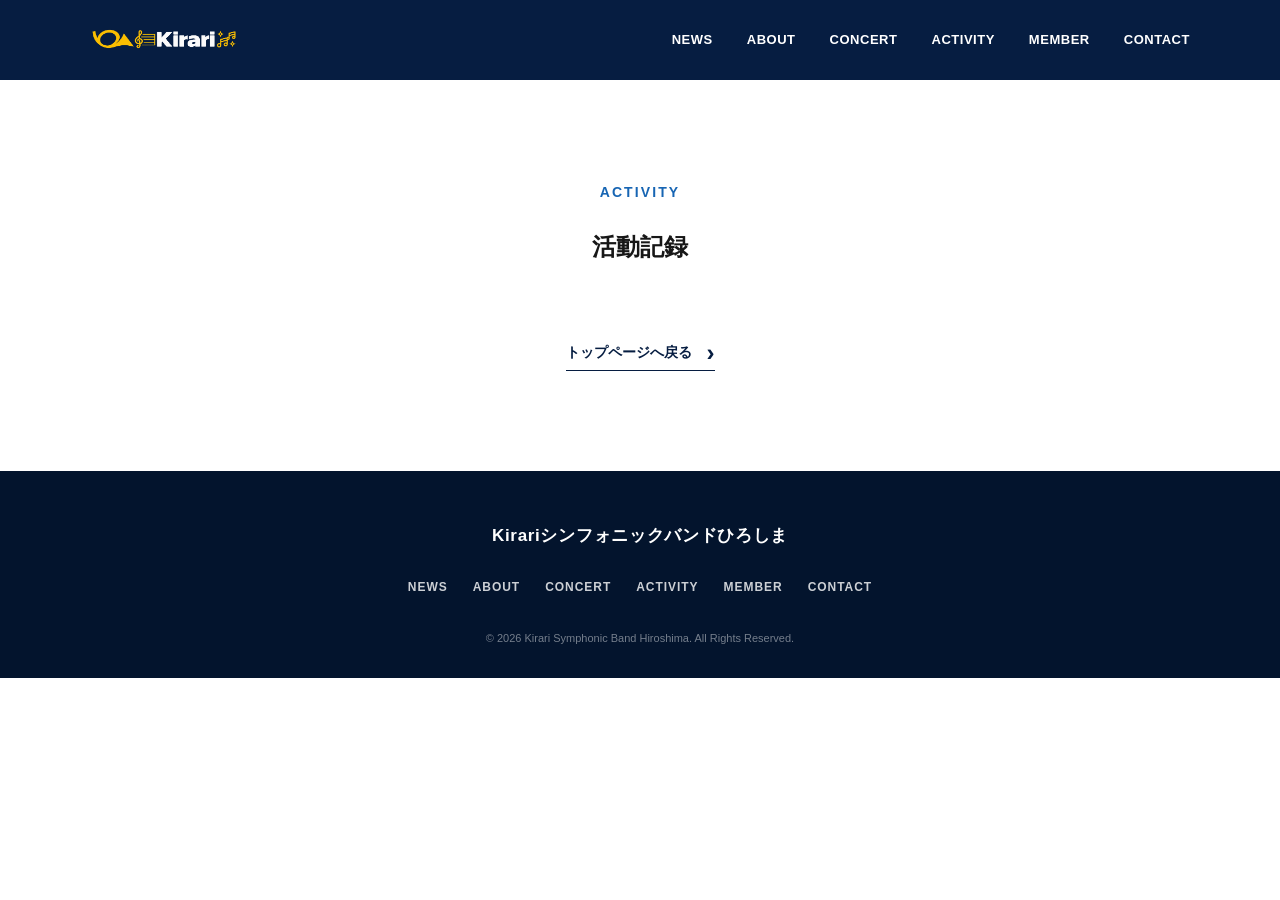
==== commit dcde5cc1: "活動記録を外だし" ====
--- a/activity/index.html
+++ b/activity/index.html
@@ -5,10 +5,7 @@
   <meta charset="UTF-8">
   <meta name="viewport" content="width=device-width, initial-scale=1.0">
 
-  <meta
-    name="description"
-    content="Kirariシンフォニックバンドひろしまの活動記録。演奏会や地域イベントなど、これまでの活動をご紹介します。"
-  >
+  <meta name="description" content="Kirariシンフォニックバンドひろしまの活動記録。演奏会や地域イベントなど、これまでの活動をご紹介します。">
 
   <title>活動記録 | Kirariシンフォニックバンドひろしま</title>
 
@@ -23,18 +20,10 @@
     <div class="container header-inner">
 
       <a class="site-name" href="../index.html">
-        <img
-          src="../images/ui/kirari_logo_header.png"
-          alt="Kirariシンフォニックバンドひろしま"
-        >
+        <img src="../images/ui/kirari_logo_header.png" alt="Kirariシンフォニックバンドひろしま">
       </a>
 
-      <button
-        class="menu-button"
-        aria-label="メニューを開く"
-        aria-expanded="false"
-        type="button"
-      >
+      <button class="menu-button" aria-label="メニューを開く" aria-expanded="false" type="button">
         <span></span>
         <span></span>
         <span></span>
@@ -75,72 +64,7 @@
         </div>
 
         <div class="activity-records">
-
-          <section class="activity-year">
-            <h2>
-              2026年
-            </h2>
-
-            <div class="activity-record-list">
-
-              <div class="activity-record-item">
-                <time datetime="2026-01-01">
-                  8月9日
-                </time>
-                <span>
-                  第67回広島県吹奏楽コンクール
-                </span>
-              </div>
-
-              <div class="activity-record-item">
-                <time datetime="2026-01-01">
-                  6月27日
-                </time>
-                <span>
-                  JOINT CONCERT
-                </span>
-              </div>
-
-              <div class="activity-record-item">
-                <time datetime="2026-01-01">
-                  4月11日
-                </time>
-                <span>
-                  キラリズム vol.2
-                </span>
-              </div>
-
-            </div>
-          </section>
-
-          <!-- <section class="activity-year">
-            <h2>
-              2025年
-            </h2>
-
-            <div class="activity-record-list">
-
-              <div class="activity-record-item">
-                <time datetime="2025-01-01">
-                  1月1日
-                </time>
-                <span>
-                  ●●コンサート
-                </span>
-              </div>
-
-              <div class="activity-record-item">
-                <time datetime="2025-02-01">
-                  2月1日
-                </time>
-                <span>
-                  ●●イベント
-                </span>
-              </div>
-
-            </div>
-          </section> -->
-
+          <!-- JavaScriptで活動記録を表示 -->
         </div>
 
         <div class="activity-page-back">
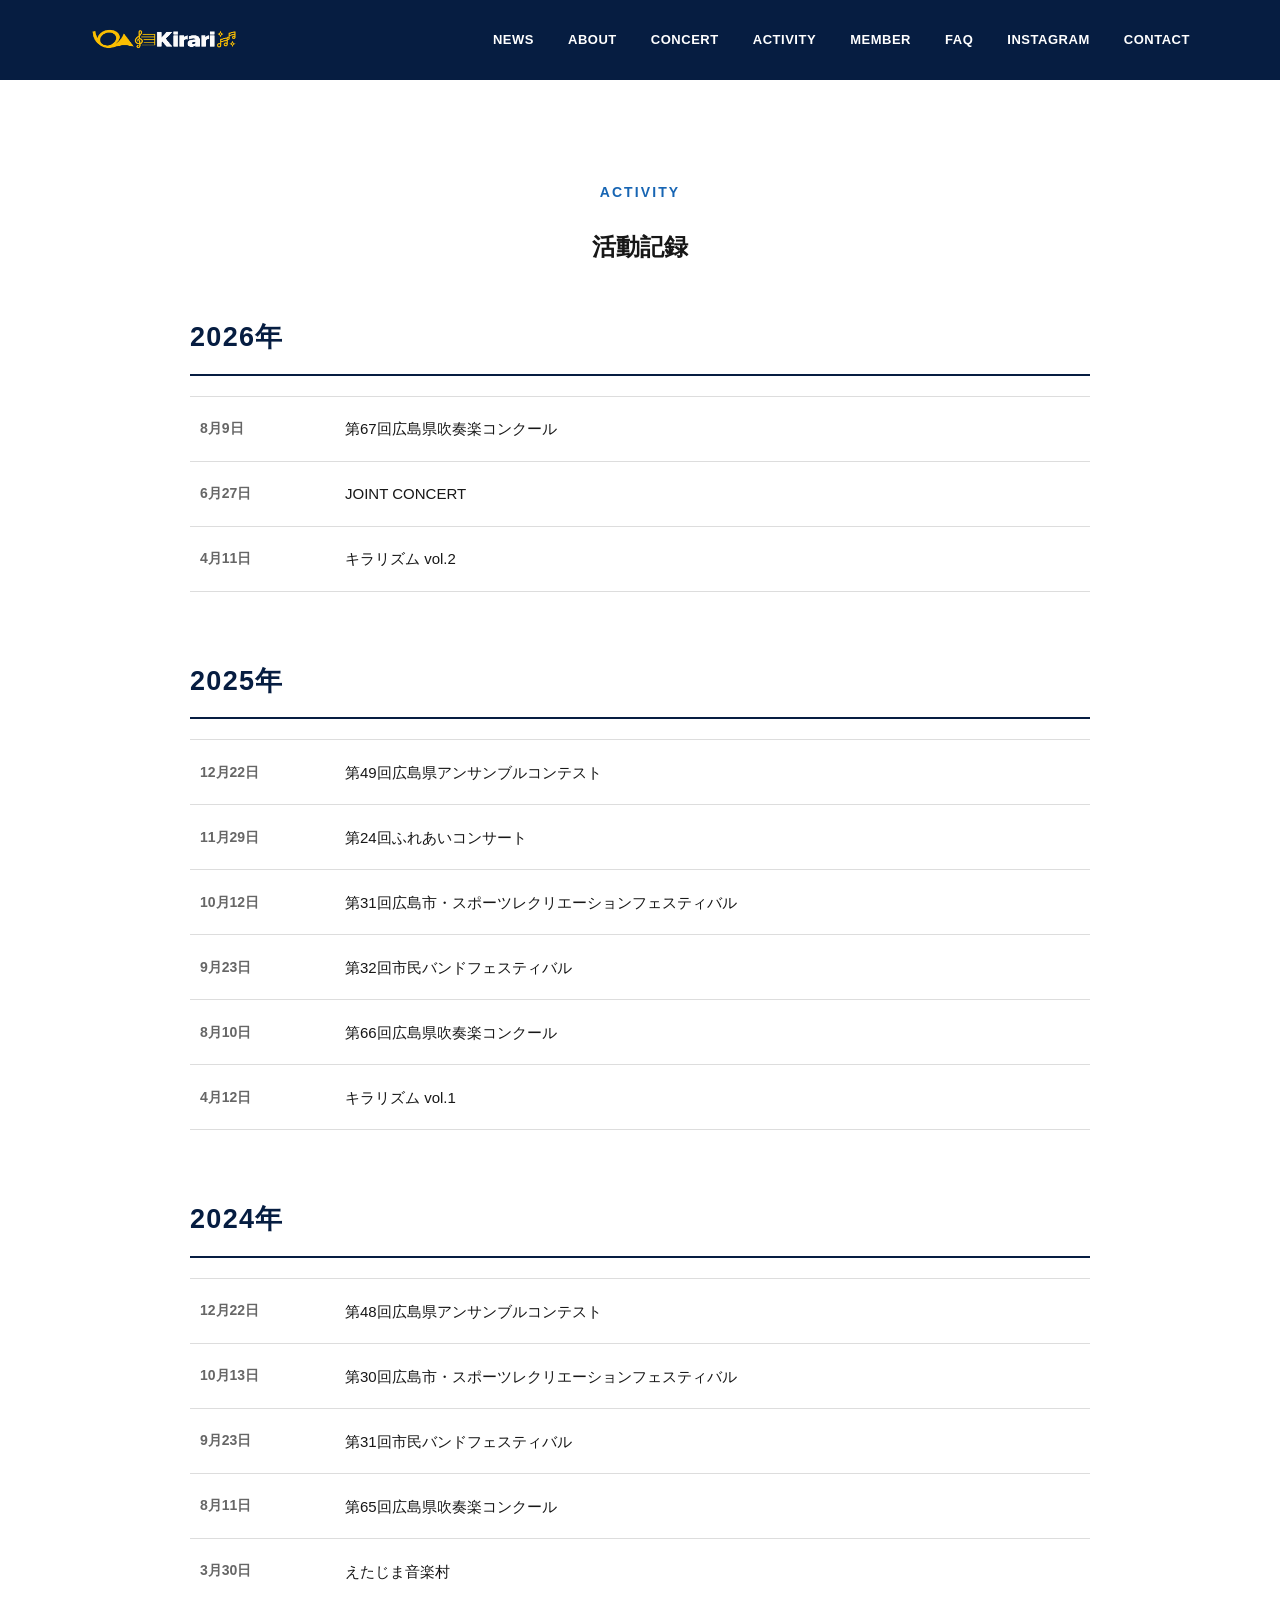
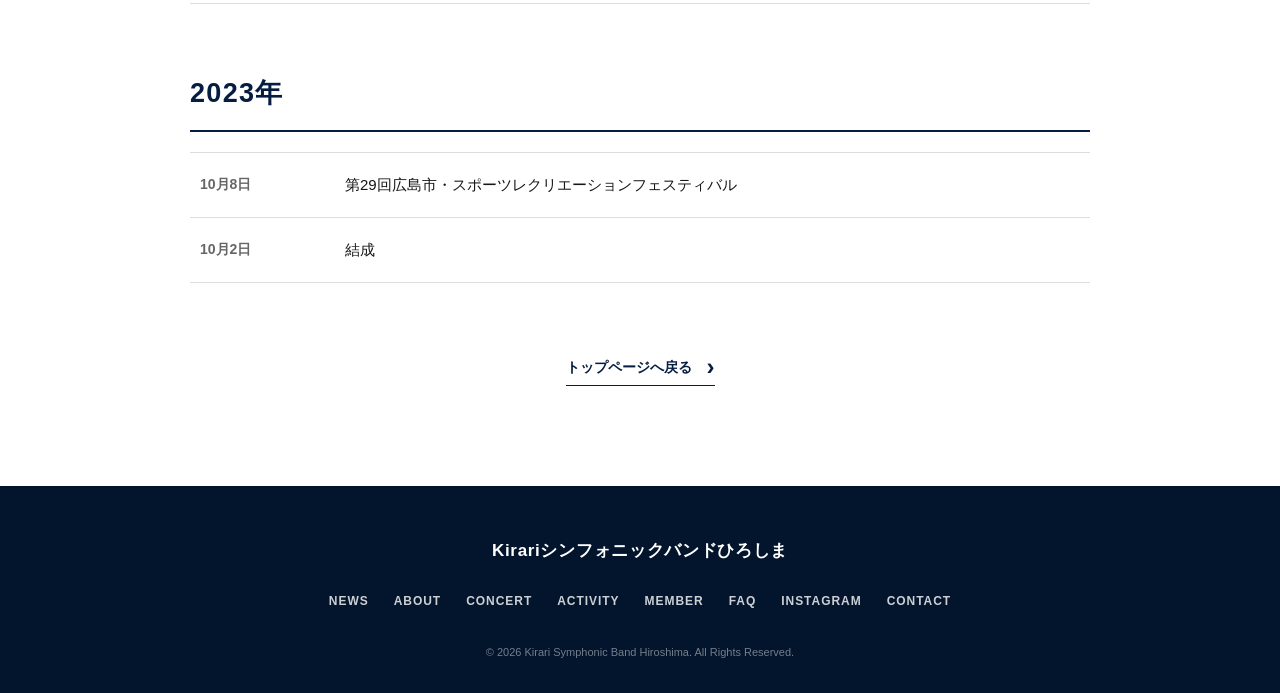
==== commit e7bbb770: "FAQ追加" ====
--- a/activity/index.html
+++ b/activity/index.html
@@ -36,6 +36,8 @@
         <a href="../index.html#concert">CONCERT</a>
         <a href="../index.html#activity">ACTIVITY</a>
         <a href="../index.html#member">MEMBER</a>
+        <a href="../index.html#faq">FAQ</a>
+        <a href="../index.html#instagram">INSTAGRAM</a>
         <a href="../index.html#contact">CONTACT</a>
 
       </nav>
@@ -118,6 +120,14 @@
           MEMBER
         </a>
 
+        <a href="../index.html#faq">
+          FAQ
+        </a>
+
+        <a href="../index.html#instagram">
+          INSTAGRAM
+        </a>
+
         <a href="../index.html#contact">
           CONTACT
         </a>
@@ -135,6 +145,7 @@
 
 
   <script src="../js/common.js"></script>
+  <script src="../js/activity.js"></script>
 
 </body>
 
--- a/css/common.css
+++ b/css/common.css
@@ -230,12 +230,10 @@
   color: var(--white);
 
   background:
-    radial-gradient(
-      circle at 50% 40%,
+    radial-gradient(circle at 50% 40%,
       #0c3268 0%,
       var(--navy) 60%,
-      #03142f 100%
-    );
+      #03142f 100%);
 }
 
 .hero::after {
@@ -265,7 +263,7 @@
 }
 
 .hero-kicker {
-  margin: 0 0 16px;
+  margin: 0 0 30px;
 
   color: var(--gold);
 
@@ -580,11 +578,9 @@
   overflow: hidden;
 
   background:
-    linear-gradient(
-      135deg,
+    linear-gradient(135deg,
       #d9dee7,
-      #b9c2cf
-    );
+      #b9c2cf);
 
   color: #667085;
 
@@ -643,7 +639,7 @@
   letter-spacing: .05em;
 }
 
-.conductor-content > p:last-child {
+.conductor-content>p:last-child {
   margin: 0;
 
   color: var(--text-light);
@@ -653,7 +649,7 @@
   line-height: 2;
 }
 
-.conductor-content > p:last-child strong {
+.conductor-content>p:last-child strong {
   color: var(--navy);
 
   font-weight: 700;
@@ -737,6 +733,12 @@
 }
 
 .concert-details p {
+  display: grid;
+
+  grid-template-columns: 60px 1fr;
+
+  align-items: start;
+
   margin: 8px 0;
 
   color: var(--text-light);
@@ -744,14 +746,14 @@
   font-size: 14px;
 }
 
-.concert-details span {
-  display: inline-block;
-
-  width: 45px;
-
+.concert-details>p>span:first-child {
   color: var(--text);
 
   font-weight: 700;
+}
+
+.concert-detail-value {
+  white-space: pre-line;
 }
 
 .detail-space {
@@ -821,11 +823,9 @@
   justify-content: center;
 
   background:
-    linear-gradient(
-      135deg,
+    linear-gradient(135deg,
       #d9dee7,
-      #b9c2cf
-    );
+      #b9c2cf);
 
   color: #667085;
 
@@ -916,7 +916,7 @@
   background: var(--white);
 }
 
-.member-box > h3 {
+.member-box>h3 {
   margin: 0;
 
   padding: 18px 25px;
@@ -971,11 +971,9 @@
   padding: 40px 30px;
 
   background:
-    linear-gradient(
-      135deg,
+    linear-gradient(135deg,
       var(--navy),
-      var(--navy-light)
-    );
+      var(--navy-light));
 
   color: var(--white);
 
@@ -999,7 +997,7 @@
   font-size: 25px;
 }
 
-.member-visit > p:not(.member-visit-label) {
+.member-visit>p:not(.member-visit-label) {
   margin: 0 0 25px;
 
   color: rgba(255, 255, 255, .8);
@@ -1045,6 +1043,26 @@
   color: var(--navy);
 }
 
+/* ====================
+   MEMBER BUTTONS
+==================== */
+
+.member-buttons {
+  display: flex;
+
+  flex-direction: column;
+
+  align-items: center;
+
+  gap: 12px;
+
+  width: 100%;
+}
+
+.member-buttons .member-button {
+  width: 100%;
+}
+
 
 /* ==================================================
    CONTACT
@@ -1054,11 +1072,9 @@
   padding: 50px 0;
 
   background:
-    linear-gradient(
-      135deg,
+    linear-gradient(135deg,
       var(--navy),
-      var(--navy-light)
-    );
+      var(--navy-light));
 
   color: var(--white);
 
@@ -1075,7 +1091,7 @@
   font-size: 36px;
 }
 
-.contact-inner > p {
+.contact-inner>p {
   margin: 0 0 22px;
 
   color: rgba(255, 255, 255, .8);
@@ -1307,7 +1323,7 @@
   }
 
   .hero-kicker {
-    margin-bottom: 8px;
+    margin-bottom: 18px;
 
     font-size: 9px;
 
@@ -1467,7 +1483,7 @@
     font-size: 13px;
   }
 
-  .conductor-content > p:last-child {
+  .conductor-content>p:last-child {
     font-size: 13px;
 
     line-height: 1.9;
@@ -1554,7 +1570,7 @@
     line-height: 1.7;
   }
 
-  .member-box > h3 {
+  .member-box>h3 {
     padding: 15px 18px;
 
     font-size: 17px;
@@ -1568,8 +1584,12 @@
     font-size: 23px;
   }
 
-  .member-visit > p:not(.member-visit-label) {
+  .member-visit>p:not(.member-visit-label) {
     font-size: 13px;
+  }
+
+  .member-buttons .member-button {
+    width: 80%;
   }
 
   .member-button {
@@ -1595,7 +1615,7 @@
     font-size: 28px;
   }
 
-  .contact-inner > p {
+  .contact-inner>p {
     margin-bottom: 20px;
 
     font-size: 13px;
@@ -1630,7 +1650,7 @@
   .instagram-intro {
     margin-top: -10px;
 
-    margin-bottom: 25px;
+    margin-bottom: 15px;
   }
 
   .instagram-intro p {
@@ -1796,11 +1816,11 @@
 ================================================== */
 
 .instagram-section {
-  background: var(--gray);
+  background: var(--white);
 }
 
 .instagram-intro {
-  margin: -15px auto 35px;
+  margin: -15px auto 15px;
 
   text-align: center;
 }
@@ -2040,11 +2060,9 @@
   justify-content: center;
 
   background:
-    linear-gradient(
-      135deg,
+    linear-gradient(135deg,
       #d9dee7,
-      #b9c2cf
-    );
+      #b9c2cf);
 
   color: #667085;
 
@@ -2238,4 +2256,259 @@
     justify-content: flex-end;
   }
 
+}
+
+/* ==================================================
+   FAQ
+================================================== */
+
+.faq-section {
+  background: var(--gray);
+}
+
+
+.faq-list {
+  max-width: 850px;
+
+  margin: 0 auto;
+
+  border-top: 1px solid var(--border);
+}
+
+
+.faq-item {
+  border-bottom: 1px solid var(--border);
+
+  background: var(--white);
+}
+
+
+/* ====================
+   FAQ QUESTION
+==================== */
+
+.faq-question {
+  display: grid;
+
+  grid-template-columns:
+    35px 1fr 30px;
+
+  align-items: center;
+
+  gap: 15px;
+
+  min-height: 70px;
+
+  padding: 15px 10px;
+
+  cursor: pointer;
+
+  list-style: none;
+
+  color: var(--navy);
+
+  font-size: 15px;
+
+  font-weight: 700;
+}
+
+
+/* Safari等の標準マーカーを消す */
+
+.faq-question::-webkit-details-marker {
+  display: none;
+}
+
+
+.faq-q {
+  display: flex;
+
+  align-items: center;
+  justify-content: center;
+
+  width: 28px;
+  height: 28px;
+
+  border-radius: 50%;
+
+  background: var(--navy);
+
+  color: var(--white);
+
+  font-size: 12px;
+
+  font-weight: 800;
+}
+
+
+.faq-question-text {
+  line-height: 1.7;
+}
+
+
+.faq-arrow {
+  display: flex;
+
+  align-items: center;
+  justify-content: center;
+
+  color: var(--navy);
+
+  font-size: 27px;
+
+  line-height: 1;
+
+  transform: rotate(90deg);
+
+  transition:
+    transform .25s ease;
+}
+
+
+/* ====================
+   OPEN
+==================== */
+
+.faq-item[open] .faq-arrow {
+  transform: rotate(-90deg);
+}
+
+
+.faq-item[open] .faq-question {
+  background: #f8fafc;
+}
+
+
+/* ====================
+   FAQ ANSWER
+==================== */
+
+.faq-answer {
+  display: grid;
+
+  grid-template-columns:
+    35px 1fr;
+
+  gap: 15px;
+
+  padding:
+    5px 45px 25px 10px;
+
+  color: var(--text-light);
+
+  font-size: 14px;
+
+  line-height: 1.9;
+}
+
+
+.faq-a {
+  display: flex;
+
+  align-items: center;
+  justify-content: center;
+
+  width: 28px;
+  height: 28px;
+
+  border-radius: 50%;
+
+  background: var(--gold);
+
+  color: var(--navy);
+
+  font-size: 12px;
+
+  font-weight: 800;
+}
+
+
+.faq-answer p {
+  margin: 0;
+}
+
+
+/* ====================
+   FAQ ERROR / LOADING
+==================== */
+
+.faq-loading,
+.faq-error {
+  margin: 0;
+
+  padding: 25px;
+
+  color: var(--text-light);
+
+  font-size: 14px;
+
+  text-align: center;
+}
+
+
+/* ==================================================
+   FAQ MOBILE
+================================================== */
+
+@media (max-width: 700px) {
+
+  .faq-list {
+    width: 100%;
+  }
+
+
+  .faq-question {
+    grid-template-columns:
+      30px 1fr 24px;
+
+    gap: 10px;
+
+    min-height: 65px;
+
+    padding: 13px 5px;
+
+    font-size: 13px;
+  }
+
+
+  .faq-q {
+    width: 25px;
+    height: 25px;
+
+    font-size: 11px;
+  }
+
+
+  .faq-question-text {
+    line-height: 1.7;
+  }
+
+
+  .faq-arrow {
+    font-size: 23px;
+  }
+
+
+  .faq-answer {
+    grid-template-columns:
+      30px 1fr;
+
+    gap: 10px;
+
+    padding:
+      3px 30px 20px 5px;
+
+    font-size: 13px;
+
+    line-height: 1.8;
+  }
+
+
+  .faq-a {
+    width: 25px;
+    height: 25px;
+
+    font-size: 11px;
+  }
+
 }
--- a/css/activity.css
+++ b/css/activity.css
@@ -25,26 +25,6 @@
     min-height: 80px;
 }
 
-.activity-page .site-name img {
-    width: 150px;
-}
-
-@media (max-width: 700px) {
-
-    .activity-page .header-inner {
-        min-height: 65px;
-    }
-
-    .activity-page .site-name {
-        width: 90px;
-        max-width: 90px;
-    }
-
-    .activity-page .site-name img {
-        width: 90px;
-    }
-
-}
 
 /* ==================================================
 ACTIVITY RECORDS
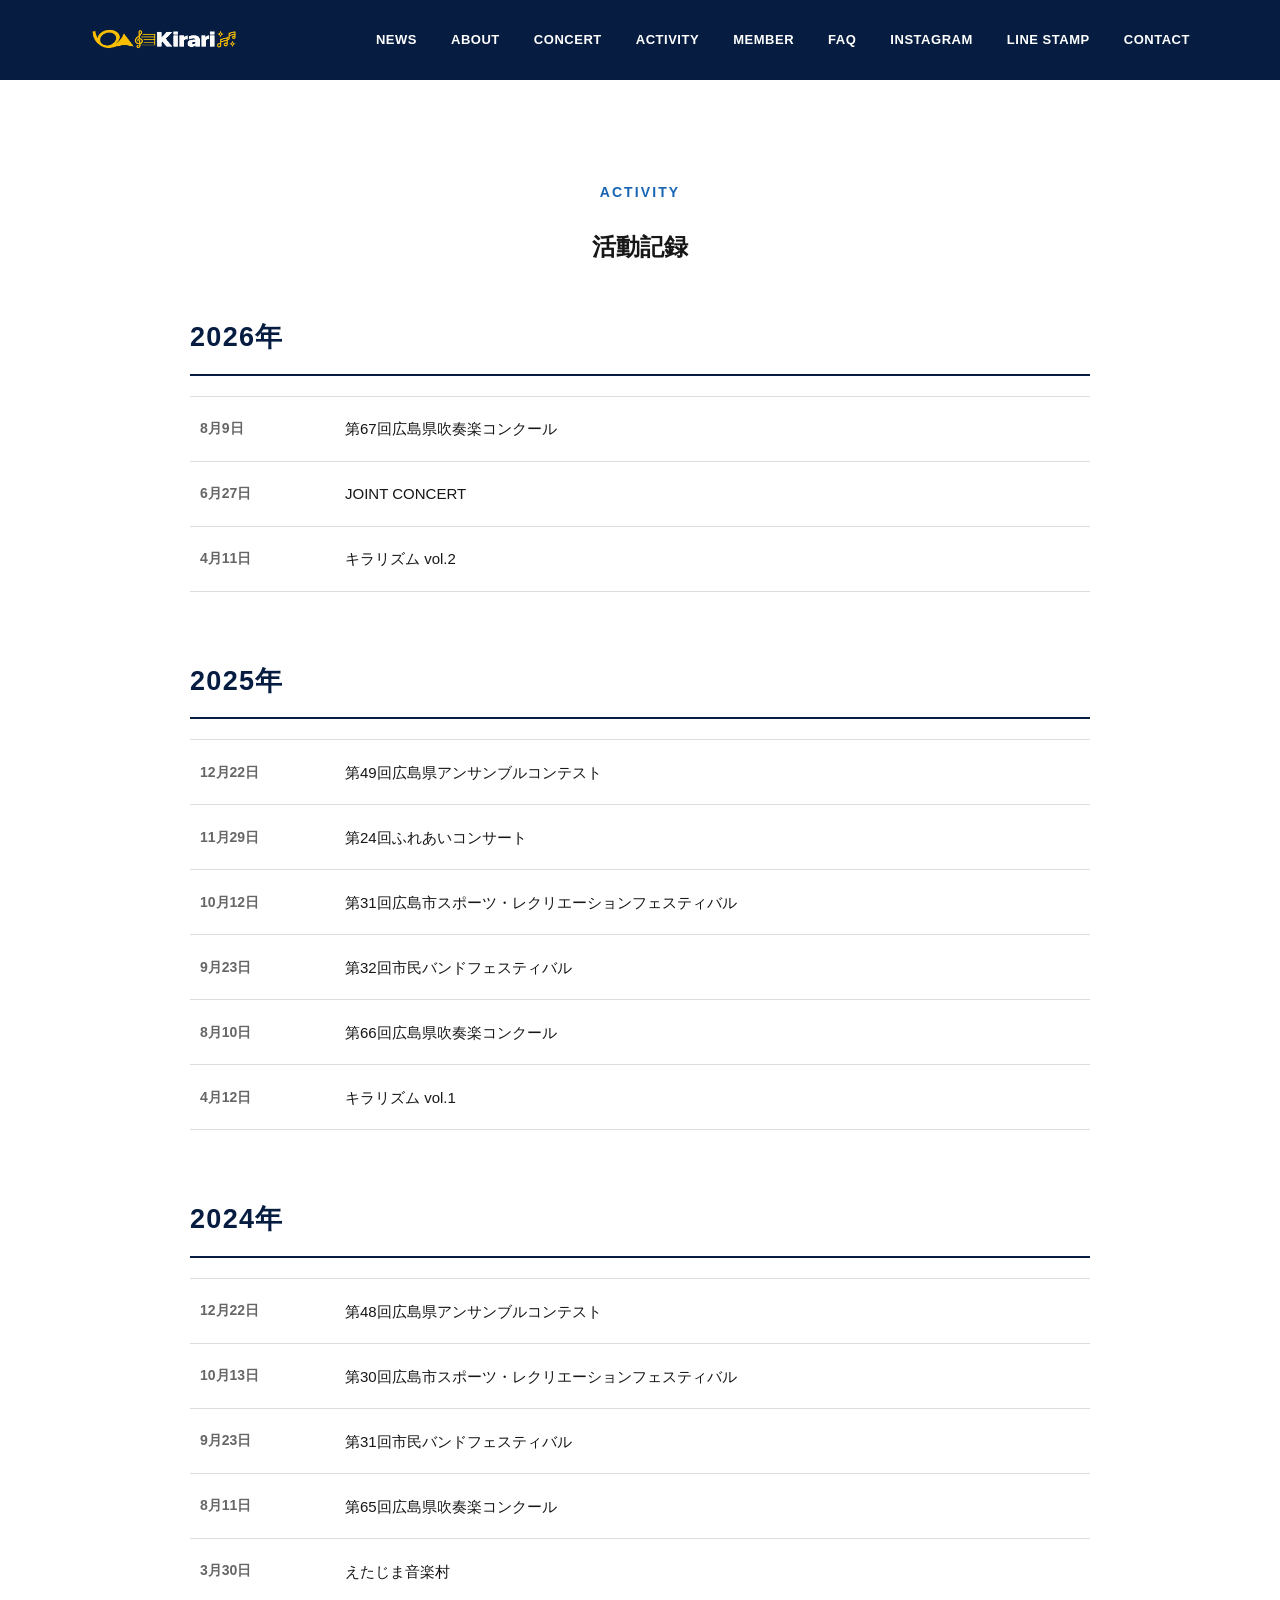
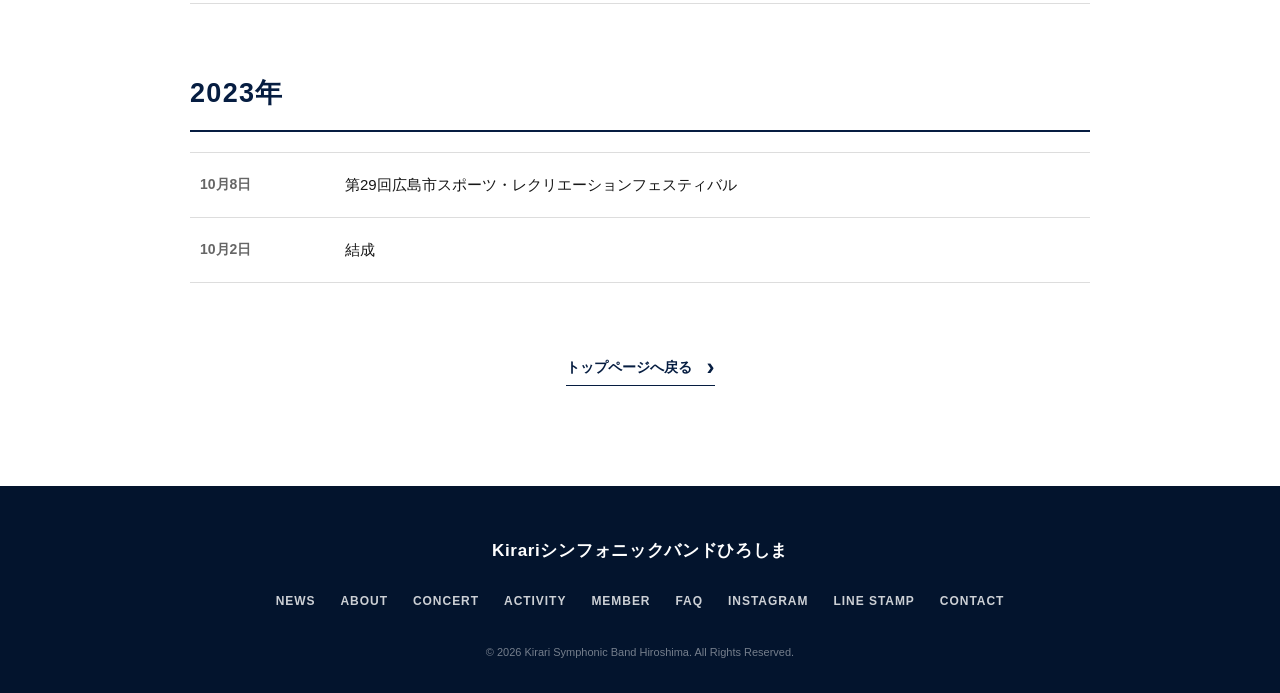
==== commit 4f90b138: "LINEスタンプ紹介追加" ====
--- a/activity/index.html
+++ b/activity/index.html
@@ -38,6 +38,7 @@
         <a href="../index.html#member">MEMBER</a>
         <a href="../index.html#faq">FAQ</a>
         <a href="../index.html#instagram">INSTAGRAM</a>
+        <a href="../index.html#line-stamp">LINE STAMP</a>
         <a href="../index.html#contact">CONTACT</a>
 
       </nav>
@@ -128,6 +129,8 @@
           INSTAGRAM
         </a>
 
+        <a href="../index.html#line-stamp">LINE STAMP</a>
+
         <a href="../index.html#contact">
           CONTACT
         </a>
--- a/css/common.css
+++ b/css/common.css
@@ -2299,7 +2299,7 @@
 
   min-height: 70px;
 
-  padding: 15px 10px;
+  padding: 15px 20px;
 
   cursor: pointer;
 
@@ -2391,8 +2391,7 @@
 
   gap: 15px;
 
-  padding:
-    5px 45px 25px 10px;
+  padding: 15px 20px;
 
   color: var(--text-light);
 
@@ -2465,7 +2464,7 @@
 
     min-height: 65px;
 
-    padding: 13px 5px;
+    padding: 13px 10px;
 
     font-size: 13px;
   }
@@ -2495,8 +2494,7 @@
 
     gap: 10px;
 
-    padding:
-      3px 30px 20px 5px;
+    padding: 13px 10px;
 
     font-size: 13px;
 
@@ -2511,4 +2509,286 @@
     font-size: 11px;
   }
 
+}
+
+
+/* ==================================================
+   LINE STAMP
+================================================== */
+
+.line-stamp-section {
+  background: var(--gray);
+}
+
+
+/* ====================
+   INTRO
+==================== */
+
+.line-stamp-intro {
+  margin: -15px auto 40px;
+  text-align: center;
+}
+
+.line-stamp-intro p {
+  margin: 0;
+  color: var(--text-light);
+  font-size: 14px;
+}
+
+
+/* ====================
+   GRID
+==================== */
+
+.line-stamp-grid {
+  display: grid;
+
+  grid-template-columns: repeat(2, 1fr);
+
+  gap: 28px;
+
+  max-width: 900px;
+
+  margin: 0 auto;
+}
+
+
+/* ====================
+   CARD
+==================== */
+
+.line-stamp-card {
+  display: grid;
+
+  grid-template-columns: 145px minmax(0, 1fr);
+
+  min-height: 250px;
+
+  overflow: hidden;
+
+  background: var(--white);
+
+  border: 1px solid var(--border);
+
+  box-shadow:
+    0 10px 35px rgba(0, 0, 0, .05);
+}
+
+
+/* ====================
+   IMAGE
+==================== */
+
+.line-stamp-image {
+  display: flex;
+
+  align-items: center;
+  justify-content: center;
+
+  height: 100%;
+  padding-left: 10px;
+
+  overflow: hidden;
+}
+
+.line-stamp-image img {
+  display: block;
+
+  width: 100%;
+  height: auto;
+
+  max-height: 200px;
+
+  object-fit: contain;
+
+  transition:
+    transform .35s ease,
+    opacity .35s ease;
+}
+
+.line-stamp-card:hover
+.line-stamp-image img {
+  transform: scale(1.03);
+
+  opacity: .9;
+}
+
+
+/* ====================
+   CONTENT
+==================== */
+
+.line-stamp-content {
+  display: flex;
+
+  flex-direction: column;
+
+  justify-content: center;
+
+  padding: 25px;
+}
+
+.line-stamp-content h3 {
+  margin: 0 0 12px;
+
+  color: var(--navy);
+
+  font-size: 18px;
+
+  line-height: 1.5;
+}
+
+.line-stamp-content p {
+  margin: 0 0 20px;
+
+  color: var(--text-light);
+
+  font-size: 13px;
+
+  line-height: 1.8;
+}
+
+
+/* ====================
+   BUTTON
+==================== */
+
+.line-stamp-button {
+  display: inline-flex;
+
+  align-items: center;
+  justify-content: center;
+
+  gap: 15px;
+
+  width: 100%;
+
+  padding: 10px 15px;
+
+  border: 1px solid var(--navy);
+
+  border-radius: 4px;
+
+  color: var(--navy);
+
+  font-size: 13px;
+
+  font-weight: 700;
+
+  transition:
+    background .25s ease,
+    color .25s ease;
+}
+
+.line-stamp-button span {
+  font-size: 22px;
+
+  line-height: 1;
+}
+
+.line-stamp-button:hover {
+  background: var(--navy);
+
+  color: var(--white);
+}
+
+
+/* ====================
+   MOBILE
+==================== */
+
+.line-stamp-mobile-br {
+  display: none;
+}
+
+
+@media (max-width: 900px) {
+
+  .line-stamp-grid {
+    grid-template-columns: 1fr;
+
+    max-width: 650px;
+  }
+
+}
+
+
+@media (max-width: 700px) {
+
+  .line-stamp-intro {
+    margin: -10px auto 30px;
+  }
+
+  .line-stamp-intro p {
+    font-size: 13px;
+
+    line-height: 1.8;
+  }
+
+  .line-stamp-mobile-br {
+    display: block;
+  }
+
+  .line-stamp-grid {
+    gap: 20px;
+  }
+
+  .line-stamp-card {
+    grid-template-columns: 120px minmax(0, 1fr);
+
+    min-height: 220px;
+  }
+
+  .line-stamp-image img {
+    max-height: 170px;
+  }
+
+  .line-stamp-content {
+    padding: 20px;
+  }
+
+  .line-stamp-content h3 {
+    font-size: 17px;
+  }
+
+  .line-stamp-content p {
+    font-size: 12px;
+
+    line-height: 1.7;
+  }
+
+  .line-stamp-button {
+    padding: 9px 10px;
+
+    font-size: 12px;
+  }
+
+}
+
+
+@media (max-width: 400px) {
+
+  .line-stamp-card {
+    grid-template-columns: 105px minmax(0, 1fr);
+
+    min-height: 210px;
+  }
+
+  .line-stamp-image img {
+    max-height: 160px;
+  }
+
+  .line-stamp-content {
+    padding: 16px;
+  }
+
+  .line-stamp-content h3 {
+    font-size: 15px;
+  }
+
+  .line-stamp-content p {
+    font-size: 11px;
+  }
+
 }
